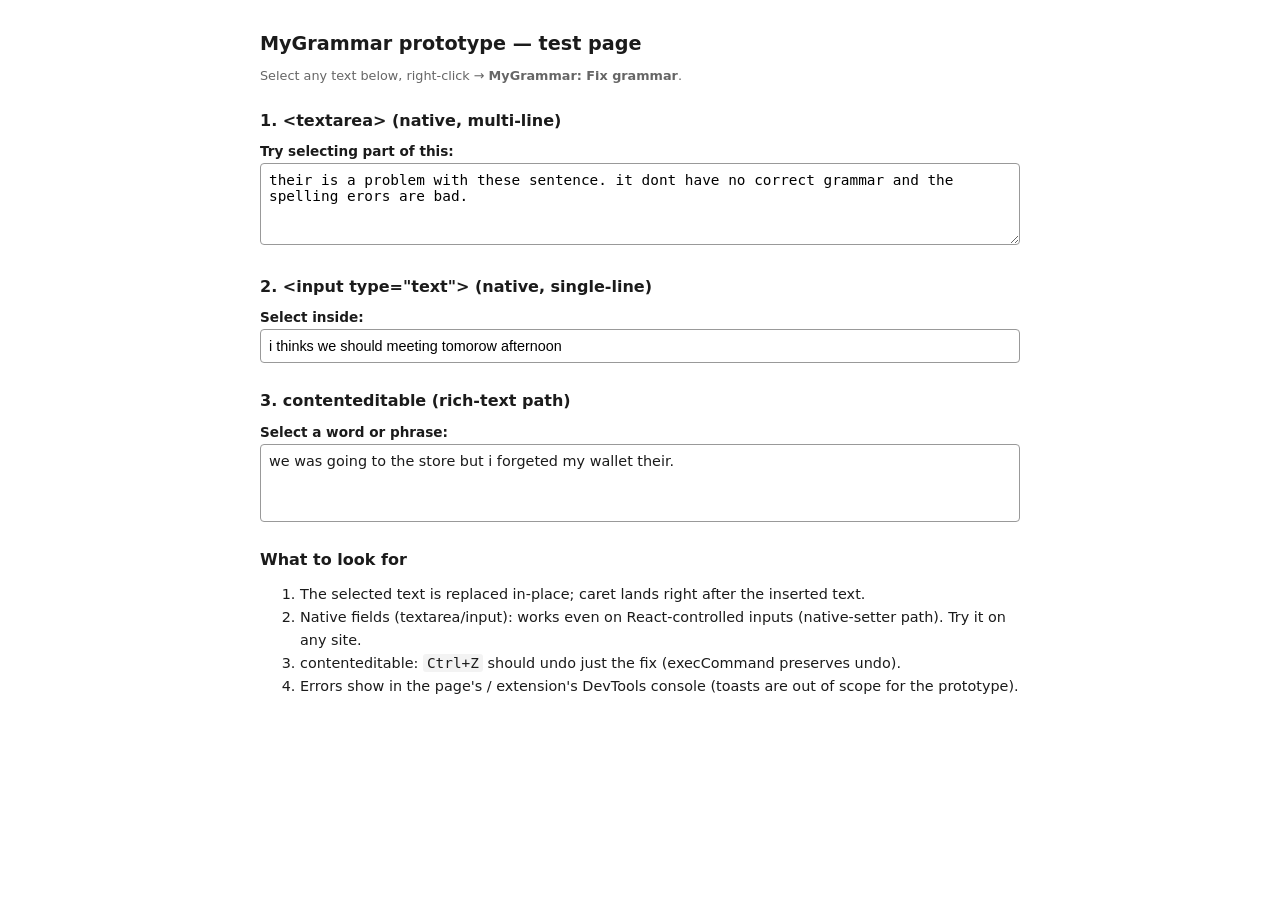
==== prototype/core-fix-loop/test-page/index.html @ e39f16d1 "prototype(core-fix-loop): minimal end-to-end Fix loop Throwaway prototype for ticket #5. Validates t" ====
<!doctype html>
<!-- PROTOTYPE test page — exercise each input type the loop must handle. -->
<html lang="en">
  <head>
    <meta charset="utf-8" />
    <title>MyGrammar prototype — test page</title>
    <style>
      body { font-family: system-ui, sans-serif; max-width: 760px; margin: 32px auto; padding: 0 16px; color: #1b1b1b; }
      h1 { font-size: 1.2rem; } h2 { font-size: 1rem; margin-top: 28px; }
      label { display: block; margin: 10px 0 4px; font-weight: 600; font-size: 0.85rem; }
      textarea, input[type="text"] { width: 100%; padding: 8px; font-size: 0.9rem; box-sizing: border-box; border: 1px solid #999; border-radius: 4px; }
      .ce { border: 1px solid #999; border-radius: 4px; padding: 8px; min-height: 60px; font-size: 0.9rem; }
      .hint { color: #666; font-size: 0.8rem; }
      ol { font-size: 0.9rem; line-height: 1.6; }
      code { background: #f3f3f3; padding: 1px 4px; border-radius: 3px; }
    </style>
  </head>
  <body>
    <h1>MyGrammar prototype — test page</h1>
    <p class="hint">Select any text below, right-click → <b>MyGrammar: Fix grammar</b>.</p>

    <h2>1. &lt;textarea&gt; (native, multi-line)</h2>
    <label for="ta">Try selecting part of this:</label>
    <textarea id="ta" rows="4">their is a problem with these sentence. it dont have no correct grammar and the spelling erors are bad.</textarea>

    <h2>2. &lt;input type="text"&gt; (native, single-line)</h2>
    <label for="in">Select inside:</label>
    <input id="in" type="text" value="i thinks we should meeting tomorow afternoon" />

    <h2>3. contenteditable (rich-text path)</h2>
    <label for="ce">Select a word or phrase:</label>
    <div id="ce" class="ce" contenteditable="true">we was going to the store but i forgeted my wallet their.</div>

    <h2>What to look for</h2>
    <ol>
      <li>The selected text is replaced in-place; caret lands right after the inserted text.</li>
      <li>Native fields (textarea/input): works even on React-controlled inputs (native-setter path). Try it on any site.</li>
      <li>contenteditable: <code>Ctrl+Z</code> should undo just the fix (execCommand preserves undo).</li>
      <li>Errors show in the page's / extension's DevTools console (toasts are out of scope for the prototype).</li>
    </ol>
  </body>
</html>
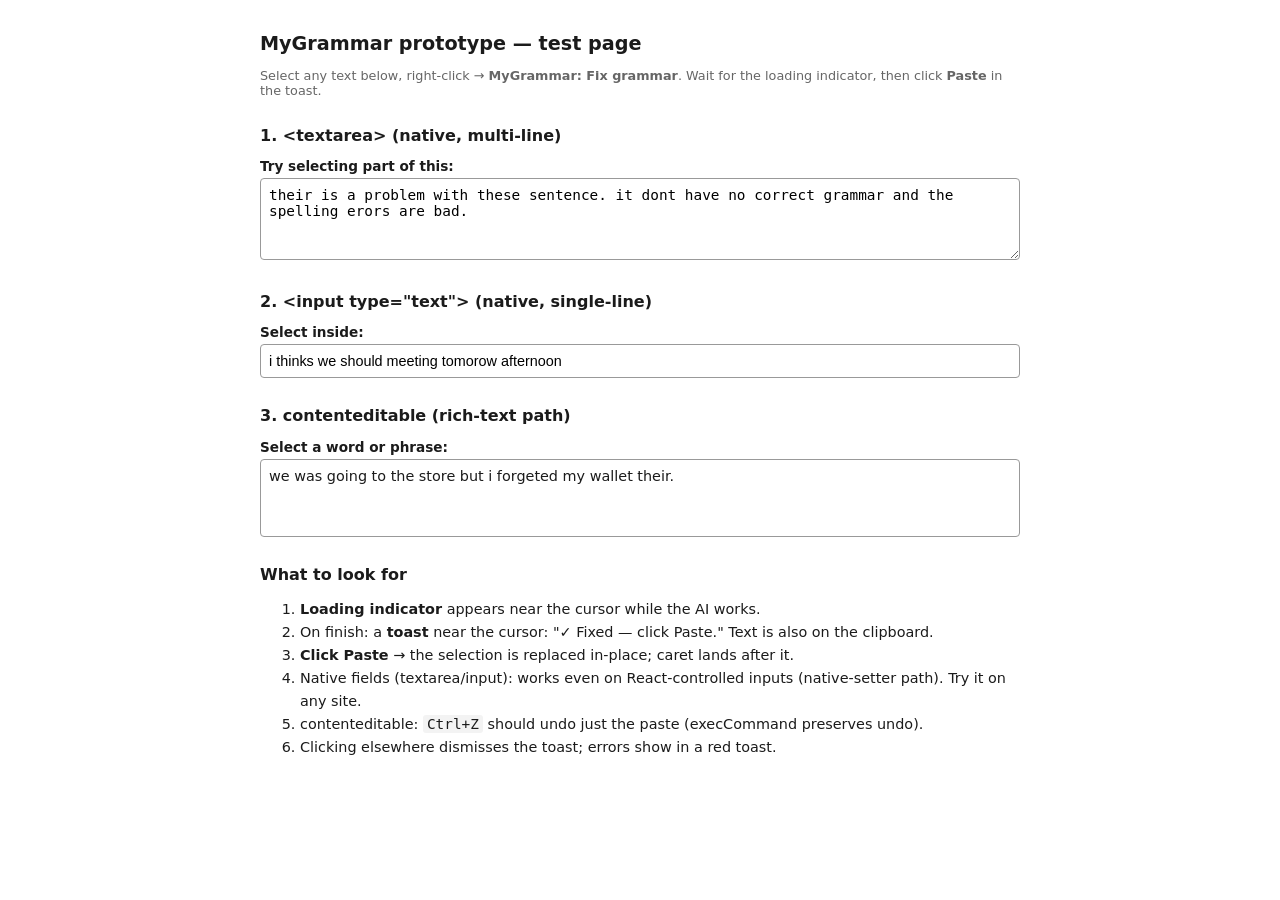
==== commit c4799674: "prototype(core-fix-loop): loading indicator + click-to-paste toast Revised UX per Felix's feedback o" ====
--- a/prototype/core-fix-loop/test-page/index.html
+++ b/prototype/core-fix-loop/test-page/index.html
@@ -17,7 +17,7 @@
   </head>
   <body>
     <h1>MyGrammar prototype — test page</h1>
-    <p class="hint">Select any text below, right-click → <b>MyGrammar: Fix grammar</b>.</p>
+    <p class="hint">Select any text below, right-click → <b>MyGrammar: Fix grammar</b>. Wait for the loading indicator, then click <b>Paste</b> in the toast.</p>
 
     <h2>1. &lt;textarea&gt; (native, multi-line)</h2>
     <label for="ta">Try selecting part of this:</label>
@@ -33,10 +33,12 @@
 
     <h2>What to look for</h2>
     <ol>
-      <li>The selected text is replaced in-place; caret lands right after the inserted text.</li>
+      <li><b>Loading indicator</b> appears near the cursor while the AI works.</li>
+      <li>On finish: a <b>toast</b> near the cursor: "✓ Fixed — click Paste." Text is also on the clipboard.</li>
+      <li><b>Click Paste</b> → the selection is replaced in-place; caret lands after it.</li>
       <li>Native fields (textarea/input): works even on React-controlled inputs (native-setter path). Try it on any site.</li>
-      <li>contenteditable: <code>Ctrl+Z</code> should undo just the fix (execCommand preserves undo).</li>
-      <li>Errors show in the page's / extension's DevTools console (toasts are out of scope for the prototype).</li>
+      <li>contenteditable: <code>Ctrl+Z</code> should undo just the paste (execCommand preserves undo).</li>
+      <li>Clicking elsewhere dismisses the toast; errors show in a red toast.</li>
     </ol>
   </body>
 </html>
